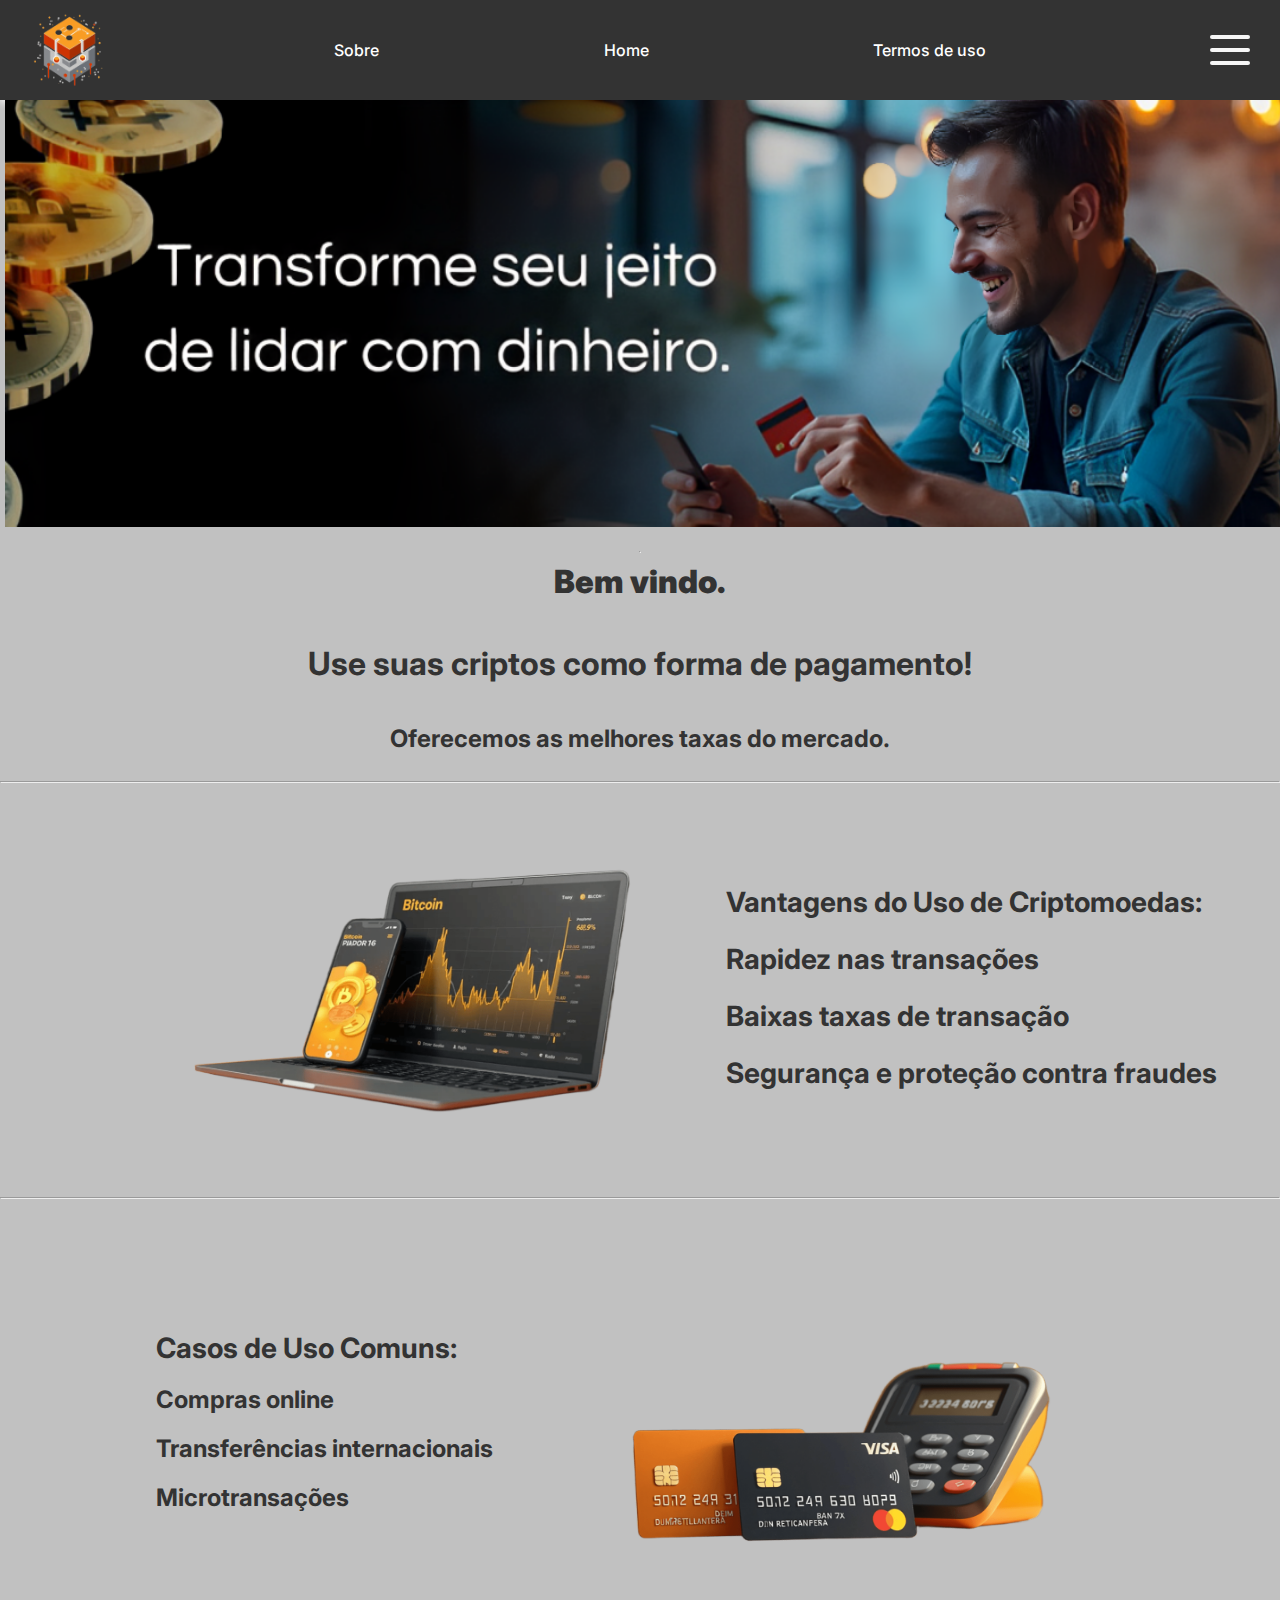
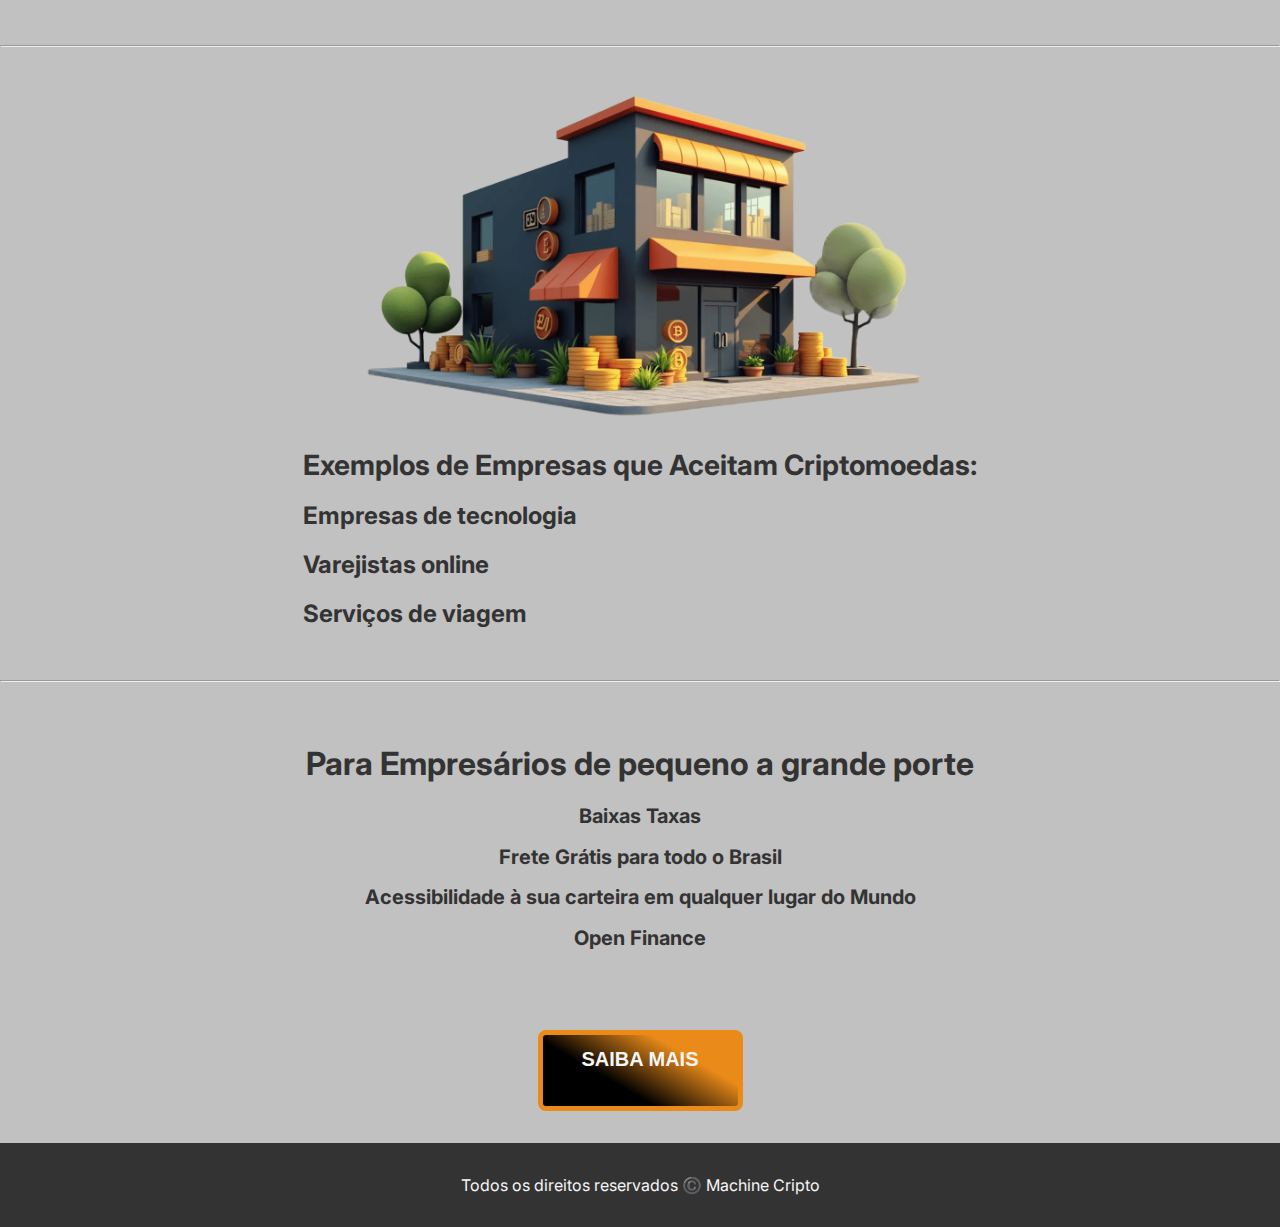
==== index.html @ dc46b50e "Co-authored-by: ALISSON ALVES <alissonvg42777@gmail.com>" ====
<!DOCTYPE html>
<html lang="pt-br">

<head>
  <meta charset="UTF-8">
  <meta name="viewport" content="width=device-width, initial-scale=1.0">
  <link rel="stylesheet" href="./styles.css">
  <link rel="preconnect" href="https://fonts.googleapis.com">
  <link rel="preconnect" href="https://fonts.gstatic.com" crossorigin>
  <link href="https://fonts.googleapis.com/css2?family=Inter:ital,opsz,wght@0,14..32,100..900;1,14..32,100..900&display=swap" rel="stylesheet">
  <script src="./server.js"></script>
  <link rel="icon" href="./assets/LOGO__2_-removebg-preview.png">
  <title>Machine Cripto</title>
</head>

<body>


  <header class="header">
    <nav class="navbar">
      <img class="logo_machine" src="./assets/logo.machinecrip.png" alt="Logo Machine Cripto">
      <a class="navLinks" href="./pageDois/indexDois.html">Sobre</a>
      <a class="navLinks" href="#">Home</a>
      <a class="navLinks" href="./pageDois/Termos.html">Termos de uso</a>
      <label class="burger" for="burger">
        <input type="checkbox" id="burger">
        <span></span>
        <span></span>
        <span></span>
      </label>
    </nav>
  </header>
  
  <img class="bannerInit" src="./assets/Transforme seu jeito de lidar com dinheiro. (1) (1).png" alt="Banner Inicial">
  
  <section class="session_top">
    <div class="toping">
      <hr>
      <h1 class="topping_h1">Bem vindo.</h1>
      <h1 class="toping_h1">Use suas criptos como forma de pagamento!</h1>
      <h2>Oferecemos as melhores taxas do mercado.</h2>
    </div>
  </section>
  
    <hr>
    
    <div class="sesson">
      <div class="divSEC">
        <img src="./assets/ImageSynthetic (2).png" alt="Vantagens do Uso de Criptomoedas" class="foto1">
        <div class="divSECText">
          <h1 class="contain_t1">Vantagens do Uso de Criptomoedas:</h1>
          <h2 class="contain_t1">Rapidez nas transações</h2>
          <h2 class="contain_t1">Baixas taxas de transação</h2>
          <h2 class="contain_t1">Segurança e proteção contra fraudes</h2>
        </div>
      </div>
    </div>
    
    <hr>
    
    <div class="sesson">
      <div class="sessonDiv">
        
        <div class="sessonTexto">
          <h1 class="contain_t2"> Casos de Uso Comuns:</h1>
          <h2>Compras online</h2>
          <h2>Transferências internacionais</h2>
          <h2>Microtransações</h2>
        </div>
        <img class="foto1" src="./assets/d0638cfb-7d3e-4db9-a3ae-51fefed3ad4a.png" alt="Casos de Uso Comuns">
      </div>
    </div>
    
    <hr>
    
    <div class="sesson">
      <div class="sessondiv">
        <img class="foto1" src="./assets/ImageSynthetic (3).png" alt="Exemplos de Empresas que Aceitam Criptomoedas">
        <div class="sessontexto">
          <h1 class="contain_t3"> Exemplos de Empresas que Aceitam Criptomoedas:</h1>
          <h2>Empresas de tecnologia</h2>
          <h2>Varejistas online</h2>
          <h2>Serviços de viagem</h2>
        </div>
      </div>
    </div>
  </section>
  <hr>
  <section class="session_right">
    <h1 class="text1">Para Empresários de pequeno a grande porte</h1>
    
      <h2 class="text2">Baixas Taxas</h2>
      <h2 class="text3">Frete Grátis para todo o Brasil</h2>
      <h2 class="text4">Acessibilidade à sua carteira em qualquer lugar do Mundo</h2>
      <h2 class="text5">Open Finance</h2>
      
  </section>
  <div class="botaoDiv">
  <button  class="saibaMais" href="./pageDois/indexDois.html">
    <span class="box">
    <a href="./pageDois/indexDois.html"></a>
    <a href="./pageDois/indexDois.html">Saiba Mais</a>
    <div class="star-1">
      <svg viewBox="0 0 24 24" xmlns="http://www.w3.org/2000/svg"><title>bitcoin</title><path d="M14.24 10.56C13.93 11.8 12 11.17 11.4 11L11.95 8.82C12.57 9 14.56 9.26 14.24 10.56M11.13 12.12L10.53 14.53C11.27 14.72 13.56 15.45 13.9 14.09C14.26 12.67 11.87 12.3 11.13 12.12M21.7 14.42C20.36 19.78 14.94 23.04 9.58 21.7C4.22 20.36 .963 14.94 2.3 9.58C3.64 4.22 9.06 .964 14.42 2.3C19.77 3.64 23.03 9.06 21.7 14.42M14.21 8.05L14.66 6.25L13.56 6L13.12 7.73C12.83 7.66 12.54 7.59 12.24 7.53L12.68 5.76L11.59 5.5L11.14 7.29C10.9 7.23 10.66 7.18 10.44 7.12L10.44 7.12L8.93 6.74L8.63 7.91C8.63 7.91 9.45 8.1 9.43 8.11C9.88 8.22 9.96 8.5 9.94 8.75L8.71 13.68C8.66 13.82 8.5 14 8.21 13.95C8.22 13.96 7.41 13.75 7.41 13.75L6.87 15L8.29 15.36C8.56 15.43 8.82 15.5 9.08 15.56L8.62 17.38L9.72 17.66L10.17 15.85C10.47 15.93 10.76 16 11.04 16.08L10.59 17.87L11.69 18.15L12.15 16.33C14 16.68 15.42 16.54 16 14.85C16.5 13.5 16 12.7 15 12.19C15.72 12 16.26 11.55 16.41 10.57C16.61 9.24 15.59 8.53 14.21 8.05Z"></path></svg>
  
  
    </div>
    <div class="star-2">
      <svg viewBox="0 0 24 24" xmlns="http://www.w3.org/2000/svg"><title>bitcoin</title><path d="M14.24 10.56C13.93 11.8 12 11.17 11.4 11L11.95 8.82C12.57 9 14.56 9.26 14.24 10.56M11.13 12.12L10.53 14.53C11.27 14.72 13.56 15.45 13.9 14.09C14.26 12.67 11.87 12.3 11.13 12.12M21.7 14.42C20.36 19.78 14.94 23.04 9.58 21.7C4.22 20.36 .963 14.94 2.3 9.58C3.64 4.22 9.06 .964 14.42 2.3C19.77 3.64 23.03 9.06 21.7 14.42M14.21 8.05L14.66 6.25L13.56 6L13.12 7.73C12.83 7.66 12.54 7.59 12.24 7.53L12.68 5.76L11.59 5.5L11.14 7.29C10.9 7.23 10.66 7.18 10.44 7.12L10.44 7.12L8.93 6.74L8.63 7.91C8.63 7.91 9.45 8.1 9.43 8.11C9.88 8.22 9.96 8.5 9.94 8.75L8.71 13.68C8.66 13.82 8.5 14 8.21 13.95C8.22 13.96 7.41 13.75 7.41 13.75L6.87 15L8.29 15.36C8.56 15.43 8.82 15.5 9.08 15.56L8.62 17.38L9.72 17.66L10.17 15.85C10.47 15.93 10.76 16 11.04 16.08L10.59 17.87L11.69 18.15L12.15 16.33C14 16.68 15.42 16.54 16 14.85C16.5 13.5 16 12.7 15 12.19C15.72 12 16.26 11.55 16.41 10.57C16.61 9.24 15.59 8.53 14.21 8.05Z"></path></svg>
  
    </div>
    <div class="star-3">
      <svg viewBox="0 0 24 24" xmlns="http://www.w3.org/2000/svg"><title>bitcoin</title><path d="M14.24 10.56C13.93 11.8 12 11.17 11.4 11L11.95 8.82C12.57 9 14.56 9.26 14.24 10.56M11.13 12.12L10.53 14.53C11.27 14.72 13.56 15.45 13.9 14.09C14.26 12.67 11.87 12.3 11.13 12.12M21.7 14.42C20.36 19.78 14.94 23.04 9.58 21.7C4.22 20.36 .963 14.94 2.3 9.58C3.64 4.22 9.06 .964 14.42 2.3C19.77 3.64 23.03 9.06 21.7 14.42M14.21 8.05L14.66 6.25L13.56 6L13.12 7.73C12.83 7.66 12.54 7.59 12.24 7.53L12.68 5.76L11.59 5.5L11.14 7.29C10.9 7.23 10.66 7.18 10.44 7.12L10.44 7.12L8.93 6.74L8.63 7.91C8.63 7.91 9.45 8.1 9.43 8.11C9.88 8.22 9.96 8.5 9.94 8.75L8.71 13.68C8.66 13.82 8.5 14 8.21 13.95C8.22 13.96 7.41 13.75 7.41 13.75L6.87 15L8.29 15.36C8.56 15.43 8.82 15.5 9.08 15.56L8.62 17.38L9.72 17.66L10.17 15.85C10.47 15.93 10.76 16 11.04 16.08L10.59 17.87L11.69 18.15L12.15 16.33C14 16.68 15.42 16.54 16 14.85C16.5 13.5 16 12.7 15 12.19C15.72 12 16.26 11.55 16.41 10.57C16.61 9.24 15.59 8.53 14.21 8.05Z"></path></svg>
  
    </div>
    <div class="star-4">
      <svg viewBox="0 0 24 24" xmlns="http://www.w3.org/2000/svg"><title>bitcoin</title><path d="M14.24 10.56C13.93 11.8 12 11.17 11.4 11L11.95 8.82C12.57 9 14.56 9.26 14.24 10.56M11.13 12.12L10.53 14.53C11.27 14.72 13.56 15.45 13.9 14.09C14.26 12.67 11.87 12.3 11.13 12.12M21.7 14.42C20.36 19.78 14.94 23.04 9.58 21.7C4.22 20.36 .963 14.94 2.3 9.58C3.64 4.22 9.06 .964 14.42 2.3C19.77 3.64 23.03 9.06 21.7 14.42M14.21 8.05L14.66 6.25L13.56 6L13.12 7.73C12.83 7.66 12.54 7.59 12.24 7.53L12.68 5.76L11.59 5.5L11.14 7.29C10.9 7.23 10.66 7.18 10.44 7.12L10.44 7.12L8.93 6.74L8.63 7.91C8.63 7.91 9.45 8.1 9.43 8.11C9.88 8.22 9.96 8.5 9.94 8.75L8.71 13.68C8.66 13.82 8.5 14 8.21 13.95C8.22 13.96 7.41 13.75 7.41 13.75L6.87 15L8.29 15.36C8.56 15.43 8.82 15.5 9.08 15.56L8.62 17.38L9.72 17.66L10.17 15.85C10.47 15.93 10.76 16 11.04 16.08L10.59 17.87L11.69 18.15L12.15 16.33C14 16.68 15.42 16.54 16 14.85C16.5 13.5 16 12.7 15 12.19C15.72 12 16.26 11.55 16.41 10.57C16.61 9.24 15.59 8.53 14.21 8.05Z"></path></svg>
  
    </div>
    <div class="star-5">
      <svg viewBox="0 0 24 24" xmlns="http://www.w3.org/2000/svg"><title>bitcoin</title><path d="M14.24 10.56C13.93 11.8 12 11.17 11.4 11L11.95 8.82C12.57 9 14.56 9.26 14.24 10.56M11.13 12.12L10.53 14.53C11.27 14.72 13.56 15.45 13.9 14.09C14.26 12.67 11.87 12.3 11.13 12.12M21.7 14.42C20.36 19.78 14.94 23.04 9.58 21.7C4.22 20.36 .963 14.94 2.3 9.58C3.64 4.22 9.06 .964 14.42 2.3C19.77 3.64 23.03 9.06 21.7 14.42M14.21 8.05L14.66 6.25L13.56 6L13.12 7.73C12.83 7.66 12.54 7.59 12.24 7.53L12.68 5.76L11.59 5.5L11.14 7.29C10.9 7.23 10.66 7.18 10.44 7.12L10.44 7.12L8.93 6.74L8.63 7.91C8.63 7.91 9.45 8.1 9.43 8.11C9.88 8.22 9.96 8.5 9.94 8.75L8.71 13.68C8.66 13.82 8.5 14 8.21 13.95C8.22 13.96 7.41 13.75 7.41 13.75L6.87 15L8.29 15.36C8.56 15.43 8.82 15.5 9.08 15.56L8.62 17.38L9.72 17.66L10.17 15.85C10.47 15.93 10.76 16 11.04 16.08L10.59 17.87L11.69 18.15L12.15 16.33C14 16.68 15.42 16.54 16 14.85C16.5 13.5 16 12.7 15 12.19C15.72 12 16.26 11.55 16.41 10.57C16.61 9.24 15.59 8.53 14.21 8.05Z"></path></svg>
  
    </div>
    <div class="star-6">
      <svg viewBox="0 0 24 24" xmlns="http://www.w3.org/2000/svg"><title>bitcoin</title><path d="M14.24 10.56C13.93 11.8 12 11.17 11.4 11L11.95 8.82C12.57 9 14.56 9.26 14.24 10.56M11.13 12.12L10.53 14.53C11.27 14.72 13.56 15.45 13.9 14.09C14.26 12.67 11.87 12.3 11.13 12.12M21.7 14.42C20.36 19.78 14.94 23.04 9.58 21.7C4.22 20.36 .963 14.94 2.3 9.58C3.64 4.22 9.06 .964 14.42 2.3C19.77 3.64 23.03 9.06 21.7 14.42M14.21 8.05L14.66 6.25L13.56 6L13.12 7.73C12.83 7.66 12.54 7.59 12.24 7.53L12.68 5.76L11.59 5.5L11.14 7.29C10.9 7.23 10.66 7.18 10.44 7.12L10.44 7.12L8.93 6.74L8.63 7.91C8.63 7.91 9.45 8.1 9.43 8.11C9.88 8.22 9.96 8.5 9.94 8.75L8.71 13.68C8.66 13.82 8.5 14 8.21 13.95C8.22 13.96 7.41 13.75 7.41 13.75L6.87 15L8.29 15.36C8.56 15.43 8.82 15.5 9.08 15.56L8.62 17.38L9.72 17.66L10.17 15.85C10.47 15.93 10.76 16 11.04 16.08L10.59 17.87L11.69 18.15L12.15 16.33C14 16.68 15.42 16.54 16 14.85C16.5 13.5 16 12.7 15 12.19C15.72 12 16.26 11.55 16.41 10.57C16.61 9.24 15.59 8.53 14.21 8.05Z"></path></svg>
  
    </div>
    </span>
  </button>
</div>
</div>
  <footer class="rodape">
    <p>Todos os direitos reservados ©️ Machine Cripto</p>
  </footer>
</body>

</html>
---- styles.css ----
body {
  font-family: 'Inter', sans-serif;
  margin: 0;
  padding: 0;
  box-sizing: border-box;
  color: #333;
  background-color: #c1c1c1;
}

header {
  width: 100%;
  background-color: #333;
  color: #fff;
}

.logo_machine {
  width: 80px;
  height: 80px;
}

/* Banner Initialization */
.bannerInit {
  width: 100%;
  display: flex;
  align-items: center;
  justify-content: center;
  padding: 0 5px 15px 5px;
}

/* Navbar Styles */
.navbar {
  display: flex;
  align-items: center;
  justify-content: space-between;
  padding: 10px 30px;
  box-shadow: 0 0.1rem 0.5rem #fff;
}

/* NavLinks Styles */
.navLinks {
  font-weight: 700;
}

.navLinks:hover {
  transition: 0.8s;
  font-size: 17px;
}

.navbar a {
  color: #fff;
  text-decoration: none;
  display: flex;
  align-items: center;
  gap: 1rem;
  font-weight: 500;
}


.burger {
  position: relative;
  width: 40px;
  height: 30px;
  background: transparent;
  cursor: pointer;
  display: block;
}

.burger input {
  display: none;
}

.burger span {
  display: block;
  position: absolute;
  height: 4px;
  width: 100%;
  background: #f6f6f6;
  border-radius: 9px;
  opacity: 1;
  left: 0;
  transform: rotate(0deg);
  transition: .25s ease-in-out;
}

.burger span:nth-of-type(1) {
  top: 0px;
  transform-origin: left center;
}

.burger span:nth-of-type(2) {
  top: 50%;
  transform: translateY(-50%);
  transform-origin: left center;
}

.burger span:nth-of-type(3) {
  top: 100%;
  transform-origin: left center;
  transform: translateY(-100%);
}

.burger input:checked ~ span:nth-of-type(1) {
  transform: rotate(45deg);
  top: 0px;
  left: 5px;
}

.burger input:checked ~ span:nth-of-type(2) {
  width: 0%;
  opacity: 0;
}

.burger input:checked ~ span:nth-of-type(3) {
  transform: rotate(-45deg);
  top: 28px;
  left: 5px;
}


.container {
  background-color: #414141;
}


@keyframes bounce {
  0%, 100% {
    transform: translateY(36px);
  }
  50% {
    transform: translateY(46px);
  }
}

@keyframes bounce2 {
  0%, 100% {
    transform: translateY(46px);
  }
  50% {
    transform: translateY(56px);
  }
}

@keyframes umbral {
  0% {
    stop-color: #d3a5102e;
  }
  50% {
    stop-color: rgba(211, 165, 16, 0.519);
  }
  100% {
    stop-color: #d3a5102e;
  }
}

@keyframes particles {
  0%, 100% {
    transform: translateY(16px);
  }
  50% {
    transform: translateY(6px);
  }
}

#particles {
  animation: particles 4s ease-in-out infinite;
}

#animatedStop {
  animation: umbral 4s infinite;
}

#bounce {
  animation: bounce 4s ease-in-out infinite;
}

#bounce2 {
  animation: bounce2 4s ease-in-out infinite;
  animation-delay: 0.5s;
}


.session {
  display: flex;
  justify-content: center;
  align-items: center;
  padding: 2rem;
  background-color: #fff;
  box-shadow: 0 4px 8px rgba(0, 0, 0, 0.1);
  margin: 2rem 0;
}

.session h2 {
  margin: 0;
  font-size: 1.5rem;
  color: #333;
}


.toping {
  display: flex;
  flex-direction: column;
  align-items: center;
  justify-content: center;
  margin-top: 1px;
}

.topping_h1 {
  margin-top: 1px;
  font-weight: 900;
  text-align: center;
}


.contain {
  display: block;
  text-align: center;
}

.divSEC {
  display: flex;
  align-items: center;
  justify-content: space-around;
  margin: 2rem;
  flex-wrap: wrap-reverse;
}

.divSECText {
  font-size: 28px;
}

.foto1 {
  height: 350px;
  width: 100%;
  max-width: 600px;
}

.sessonDiv {
  display: flex-wrap;
  align-items: center;
  justify-content: space-around;
  margin: 2rem;
  flex-direction: row-reverse;
}

@media (max-width: 1200px) {
  .sessonDiv {
    flex-direction: column;
    align-items: center;
  }
}


@media (max-width: 900px) {
  .sessonDiv {
    margin: 1rem;
  }
}


@media (max-width: 600px) {
  .sessonDiv {
    margin: 0.5rem;
    padding: 1rem;
  }
}

.sessonFoto {
  height: 450px;
  width: 100%;
  max-width: 900px;
}

.sessonTexto {
  margin: 30px;
  font-size: 28px;
}

.sessondiv {
  display: flex;
  align-items: center;
  justify-content: space-around;
  margin: 2rem;
  flex-wrap: wrap;
}

.sessonfoto3 {
  width: 50px;
  height: 50px;
}

.contain_t {
  font-size: 1rem;
  margin-bottom: 1rem;
  color: #333;
}

.contain_t1,
.contain_t2,
.contain_t3 {
  font-size: 28px;
}

h2 {
  font-size: 1.5rem;
  color: #333;
}

/* Responsive Styles */
@media (max-width: 1200px) {
  .contain_t {
    font-size: 1.75rem;
  }

  .navbar {
    padding: 10px 20px;
  }

  .divSECText {
    font-size: 1.5rem;
  }

  .foto1,
  .sessonFoto {
    width: 100%;
  }
}

@media (max-width: 900px) {
  .session {
    flex-direction: column;
    padding: 1rem;
  }

  .contain_t {
    font-size: 1.5rem;
  }

  .navbar {
    flex-direction: column;
    align-items: center;
  }

  .divSECText {
    font-size: 1.25rem;
  }
  .divsessonTexto {
    font-size: 1.25rem;
  }
}

@media (max-width: 600px) {
  header, footer {
    padding: 1rem;
  }

  .navLinks {
    display: none;
  }

  .navbar {
    justify-content: center;
  }

  .burger {
    display: block;
  }

  .session {
    padding: 1rem;
    text-align: center;
  }

  .contain_t {
    font-size: 1.25rem;
  }

  .foto1,
  .sessonFoto {
    width: 100%;
    height: auto;
  }

  .containButton {
    padding: 0.5rem 1rem;
    font-size: 0.8rem;
  }

  footer {
    display: block;
    background-color: #333;
    color: #fff;
    text-align: center;
    padding: 1rem;
    font-size: 0.9rem;
  }

  ul {
    list-style-type: disc;
    margin: 0;
    padding: 0;
    padding-left: 1.5rem;
  }

  li {
    margin-bottom: 0.5rem;
  }

  .divCoin {
    padding: 1.9rem;
    align-items: flex-start;
  }
}

button {
  background: linear-gradient(30deg, #000 35%, #ea8b19 73%);
  position: relative;
  padding: 15px 45px;
  font-size: 20px;
  font-weight: 500;
  color: white;
  border: 5px solid #ea8b19;
  border-radius: 8px;
  transition: all .3s ease-in-out;
}

.star-1 {
  position: absolute;
  fill: #ea8b19;
  top: 20%;
  left: 20%;
  width: 25px;
  height: auto;
  filter: drop-shadow(0 0 0 #ea8b19);
  z-index: -5;
  transition: all 1s cubic-bezier(0.05, 0.83, 0.43, 0.96);
}

.star-2 {
  position: absolute;
  fill: #ea8b19;
  top: 45%;
  left: 45%;
  width: 15px;
  height: auto;
  filter: drop-shadow(0 0 0 #ea8b19);
  z-index: -5;
  transition: all 1s cubic-bezier(0, 0.4, 0, 1.01);
}

.star-3 {
  position: absolute;
  fill: #ea8b19;
  top: 40%;
  left: 40%;
  width: 5px;
  height: auto;
  filter: drop-shadow(0 0 0 #ea8b19);
  z-index: -5;
  transition: all 1s cubic-bezier(0, 0.4, 0, 1.01);
}

.star-4 {
  position: absolute;
  fill: #ea8b19;
  top: 20%;
  left: 40%;
  width: 8px;
  height: auto;
  filter: drop-shadow(0 0 0 #ea8b19);
  z-index: -5;
  transition: all .8s cubic-bezier(0, 0.4, 0, 1.01);
}

.star-5 {
  position: absolute;
  fill: #ea8b19;
  top: 25%;
  left: 45%;
  width: 15px;
  height: auto;
  filter: drop-shadow(0 0 0 #ea8b19);
  z-index: -5;
  transition: all .6s cubic-bezier(0, 0.4, 0, 1.01);
}

.star-6 {
  position: absolute;
  fill: #ea8b19;
  top: 5%;
  left: 50%;
  width: 5px;
  height: auto;
  filter: drop-shadow(0 0 0 #ea8b19);
  z-index: -5;
  transition: all .8s ease;
}

button:hover {
  background: #000;
  color: #ea8b19;
  box-shadow: 0 0 50px #ea8b19;
}

button:hover .star-1 {
  position: absolute;
  top: -110%;
  left: -60%;
  width: 30px;
  height: auto;
  filter: drop-shadow(0 0 10px #ea8b19);
  z-index: 2;
}

button:hover .star-2 {
  position: absolute;
  top: -45%;
  left: 0%;
  width: 20px;
  height: auto;
  filter: drop-shadow(0 0 10px #ea8b19);
  z-index: 2;
}

button:hover .star-3 {
  position: absolute;
  top: 55%;
  left: 15%;
  width: 11px;
  height: auto;
  filter: drop-shadow(0 0 10px #ea8b19);
  z-index: 2;
}

button:hover .star-4 {
  position: absolute;
  top: 45%;
  left: 85%;
  width: 15px;
  height: auto;
  filter: drop-shadow(0 0 10px #ea8b19);
  z-index: 2;
}

button:hover .star-5 {
  position: absolute;
  top: 25%;
  left: 140%;
  width: 25px;
  height: auto;
  filter: drop-shadow(0 0 10px #ea8b19);
  z-index: 2;
}

button:hover .star-6 {
  position: absolute;
  top: -5%;
  left: 60%;
  width: 15px;
  height: auto;
  filter: drop-shadow(0 0 10px #ea8b19);
  z-index: 2;
}

.fil0 {
  fill: #ea8b19;
}

.box {
  width: 120px;
  height: 45px;
  float: left;
  transition: .5s linear;
  position: relative;
  display: block;
  padding: 8px;
  margin: -10px -15.5px;
  background: transparent;
  text-transform: uppercase;
  font-weight: 900;
}

.box:hover {
  box-shadow: 0 5px 15px rgba(0, 0, 0, 0.5);
  cursor: pointer;
  color: white;
  background: black;
}

.box:hover:before {
  border-color: #fff;
  height: 100%;
  transform: translateX(0);
  transition: .3s transform linear, .3s height linear .3s;
}

.box:hover:after {
  border-color: #ea8b19;
  height: 100%;
  transform: translateX(0);
  transition: .3s transform linear, .3s height linear .5s;
}

.box:before {
  position: absolute;
  content: '';
  left: 0;
  bottom: 0;
  height: 4px;
  width: 100%;
  border-bottom: 4px solid transparent;
  border-left: 4px solid transparent;
  box-sizing: border-box;
  transform: translateX(100%);
}

.box:after {
  position: absolute;
  content: '';
  top: 0;
  left: 0;
  width: 100%;
  height: 4px;
  border-top: 4px solid transparent;
  border-right: 4px solid transparent;
  box-sizing: border-box;
  transform: translateX(-100%);
}


.rodape {
  margin-top: 3rem;
  padding-top: 1rem;
  margin: 0 auto;
  display: block;
  align-items: center;
  justify-content: center;
  background-color: #333;
  padding: 1rem;
}

.rodape p {
  color: #f6f6f6;
  text-align: center;
}

.session_right {
  padding: 2rem;
  margin: 0 auto;
  align-items: center;
  text-align: center;
  flex-direction: column;
}

.text2{
  font-size: 20px;
}

.text3{
  font-size: 20px;
}

.text4{
  font-size: 20px;
}

.text5{
  font-size: 20px;
}

.saibaMais{
  align-items: center;
  margin: 0 auto;
  display: block;
  justify-content: center;
  padding: 5rem, 5rem, 5rem, 5rem;
  
}

.botaoDiv{
  padding: 2rem;
}

ul, ol {
  list-style-type: none; /* Remove os marcadores das listas não ordenadas e ordenadas */
  padding: 0;            /* Remove o preenchimento interno da lista */
  margin: 0;             /* Remove a margem da lista */
}

/* Adicionalmente, se precisar ajustar o layout dos itens da lista */
ul li, ol li {
  padding: 0;            /* Remove o preenchimento interno dos itens da lista */
  margin: 0;             /* Remove a margem dos itens da lista */
}

.saibaMais a{
  text-decoration: none;
  color: #f6f6f6;
}


.flip-card {
  background-color: transparent;
  width: 240px;
  height: 154px;
  perspective: 1000px;
  color: rgb(0, 0, 0);
}

.heading_8264 {
  position: absolute;
  font-size: 1em;
  top: 0.75em;
  left: 1em;
  font-weight: 600;
  text-shadow: -0.2px -0.2px 0.2px white, 0.2px -0.2px 0.2px gray,
    -0.2px 0.2px 0.2px white, 0.2px 0.2px 0.2px gray;
}

.logo {
  position: absolute;
  top: 6.8em;
  left: 11.7em;
}

.chip {
  position: absolute;
  top: 2.3em;
  left: 1.5em;
}

.contactless {
  position: absolute;
  top: 3.5em;
  left: 12.4em;
}

.number {
  position: absolute;
  font-weight: 600;
  letter-spacing: 1px;
  font-size: 0.75em;
  top: 7em;
  left: 1.5em;
}

.date_8264 {
  position: absolute;
  font-weight: 600;
  font-size: 0.75em;
  top: 9em;
  left: 1.5em;
  letter-spacing: 2px;
}

.cvc_number {
  position: absolute;
  font-weight: 600;
  font-size: 0.75em;
  top: 9em;
  left: 8.5em;
  letter-spacing: 2px;
}

.cvc {
  position: absolute;
  font-weight: 600;
  font-size: 5px;
  top: 6.9rem;
  left: 8rem;
}

.exp {
  position: absolute;
  font-weight: 600;
  font-size: 5px;
  top: 6.9rem;
  left: 3.8rem;
}

.name {
  position: absolute;
  font-weight: 400;
  font-size: 8.5px;
  top: 15em;
  left: 2em;
  color: #A52D04;
}

.strip {
  position: absolute;
  background-color: rgb(255, 255, 255);
  width: 15em;
  height: 2.25em;
  top: 0;
  border-radius: 1rem 1rem 0 0;
}

.flip-card-inner {
  position: relative;
  width: 100%;
  height: 100%;
  text-align: center;
  transition: transform 0.8s;
  transform-style: preserve-3d;
}

.flip-card:hover .flip-card-inner {
  transform: rotateY(180deg);
}

.flip-card-front,
.flip-card-back {
  box-shadow: 0 4px 10px 0 rgba(0, 0, 0, 0.1);
  position: absolute;
  display: flex;
  flex-direction: column;
  justify-content: center;
  width: 100%;
  height: 100%;
  -webkit-backface-visibility: hidden;
  backface-visibility: hidden;
  border-radius: 1rem;

}

.flip-card-front {
  background: linear-gradient(135deg, #ceccbb, #efc355, #b7a501);
  border: 1px solid white;
}

.flip-card-back {
  background: linear-gradient(135deg,  #ceccbb, #efc355, #b7a501);
  transform: rotateY(180deg);
}


.sessonDiv {
  margin: 3rem;
  display: flex;
  flex-wrap: wrap;
  align-items: center;
  justify-content: center;
  gap: 2rem;
}


@media (min-width: 768px) { /* Ajuste conforme necessário */
  .sessonDiv {
    flex-direction: row; /* Itens lado a lado */
  }
}


@media (max-width: 767px) { /* Ajuste conforme necessário */
  .sessonDiv {
    flex-direction: column; /* Itens um abaixo do outro */
  }
}

.flip-card-front2 {
  background: linear-gradient(135deg, #a7a7a7, #636161, #000000);
  border: 1px solid white;
}

.flip-card-back2 {
  background: linear-gradient(135deg, #fffffa, #636161, #000000);
  transform: rotateY(180deg);
}
.flip-card-front2,
.flip-card-back2 {
  box-shadow: 0 4px 10px 0 rgba(0, 0, 0, 0.1);
  position: absolute;
  display: flex;
  flex-direction: column;
  justify-content: center;
  width: 100%;
  height: 100%;
  -webkit-backface-visibility: hidden;
  backface-visibility: hidden;
  border-radius: 1rem;

}

.flip-card-front3 {
  background: linear-gradient(135deg, #83d7ee, #5bafca, #052a34);
  border: 1px solid white;
}

.flip-card-back3 {
  background: linear-gradient(135deg, #83d7ee, #5bafca, #052a34);
  transform: rotateY(180deg);
}
.flip-card-front3,
.flip-card-back3 {
  box-shadow: 0 4px 10px 0 rgba(0, 0, 0, 0.1);
  position: absolute;
  display: flex;
  flex-direction: column;
  justify-content: center;
  width: 100%;
  height: 100%;
  -webkit-backface-visibility: hidden;
  backface-visibility: hidden;
  border-radius: 1rem;

}

.cards {
  background-color: var(--bg-color);
  padding: 0.5rem 1rem;
  border-radius: 1.25rem;
  text-align: center; /* Centraliza o texto dentro dos elementos de bloco */
  display: flex; /* Define um layout flexível */
  flex-direction: column; /* Organiza os itens em coluna */
  align-items: center; /* Centraliza o conteúdo horizontalmente */
  justify-content: center; /* Centraliza o conteúdo verticalmente */
  gap: 1rem; /* Espaçamento uniforme entre os itens (opcional) */
}


.loader {
  padding-top: 5rem;
  /* text-decoration:rgb(185, 62, 62); */
  color: rgb(180, 179, 179);
  font-family: "Poppins", sans-serif;
  font-weight: 500;
  font-size: 25px;
  -webkit-box-sizing: content-box;
  box-sizing: content-box;
  height: 40px;
  padding: 10px 10px;
  display: -webkit-box;
  display: -ms-flexbox;
  display: flex-box;
  border-radius: 8px;
  text-align: left;

}

.words {
  overflow: hidden;
  position: relative;
  text-align: center center;
  justify-content: center;
}
.words::after {
  content: "";
  position: absolute;
  inset: 0;
  background: linear-gradient(
    var(--bg-color) 10%,
    transparent 30%,
    transparent 70%,
    var(--bg-color) 90%
  );
  z-index: 20;
}

.word {
  display: block;
  height: 100%;
  padding-left: 6px;
  color: #b56f44;
  animation: spin_4991 4s infinite;
}

@keyframes spin_4991 {
  10% {
    -webkit-transform: translateY(-102%);
    transform: translateY(-102%);
  }

  25% {
    -webkit-transform: translateY(-100%);
    transform: translateY(-100%);
  }

  35% {
    -webkit-transform: translateY(-202%);
    transform: translateY(-202%);
  }

  50% {
    -webkit-transform: translateY(-200%);
    transform: translateY(-200%);
  }

  60% {
    -webkit-transform: translateY(-302%);
    transform: translateY(-302%);
  }

  75% {
    -webkit-transform: translateY(-300%);
    transform: translateY(-300%);
  }

  85% {
    -webkit-transform: translateY(-402%);
    transform: translateY(-402%);
  }

  100% {
    -webkit-transform: translateY(-400%);
    transform: translateY(-400%);
  }
}
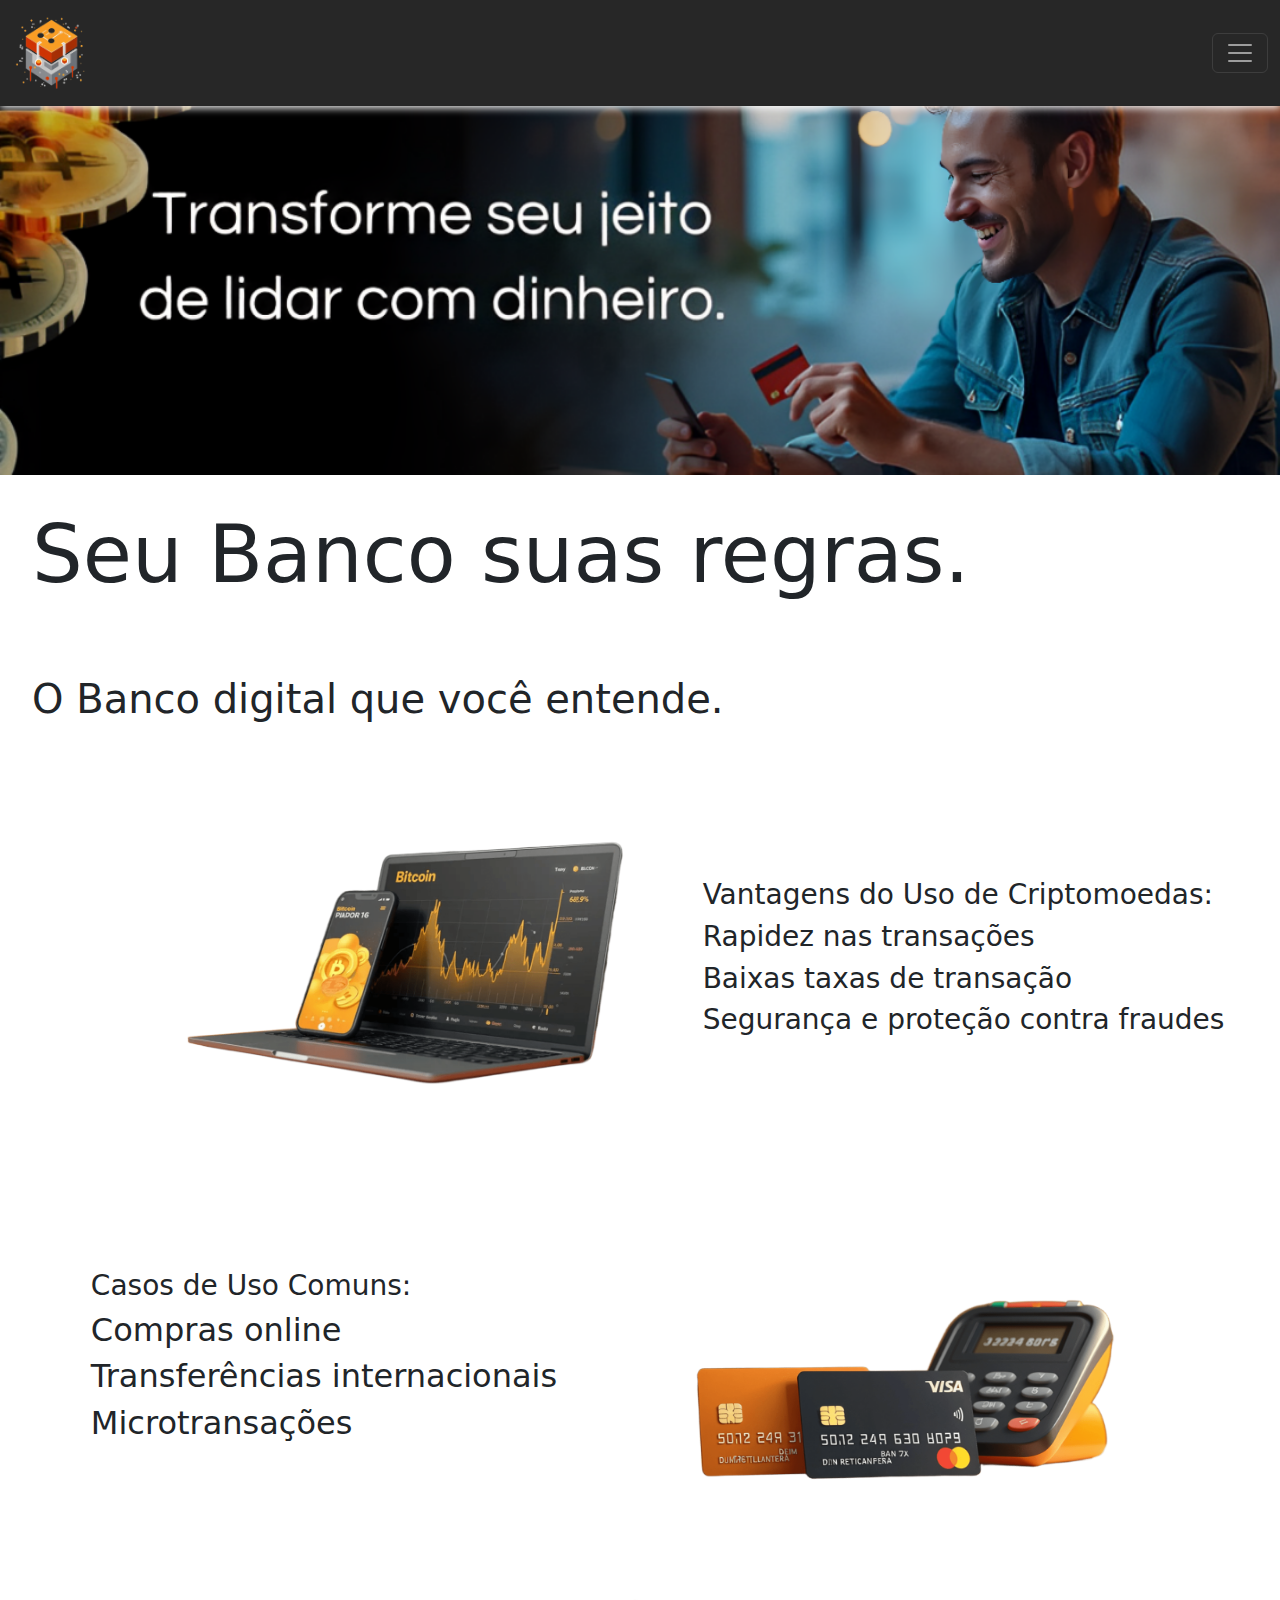
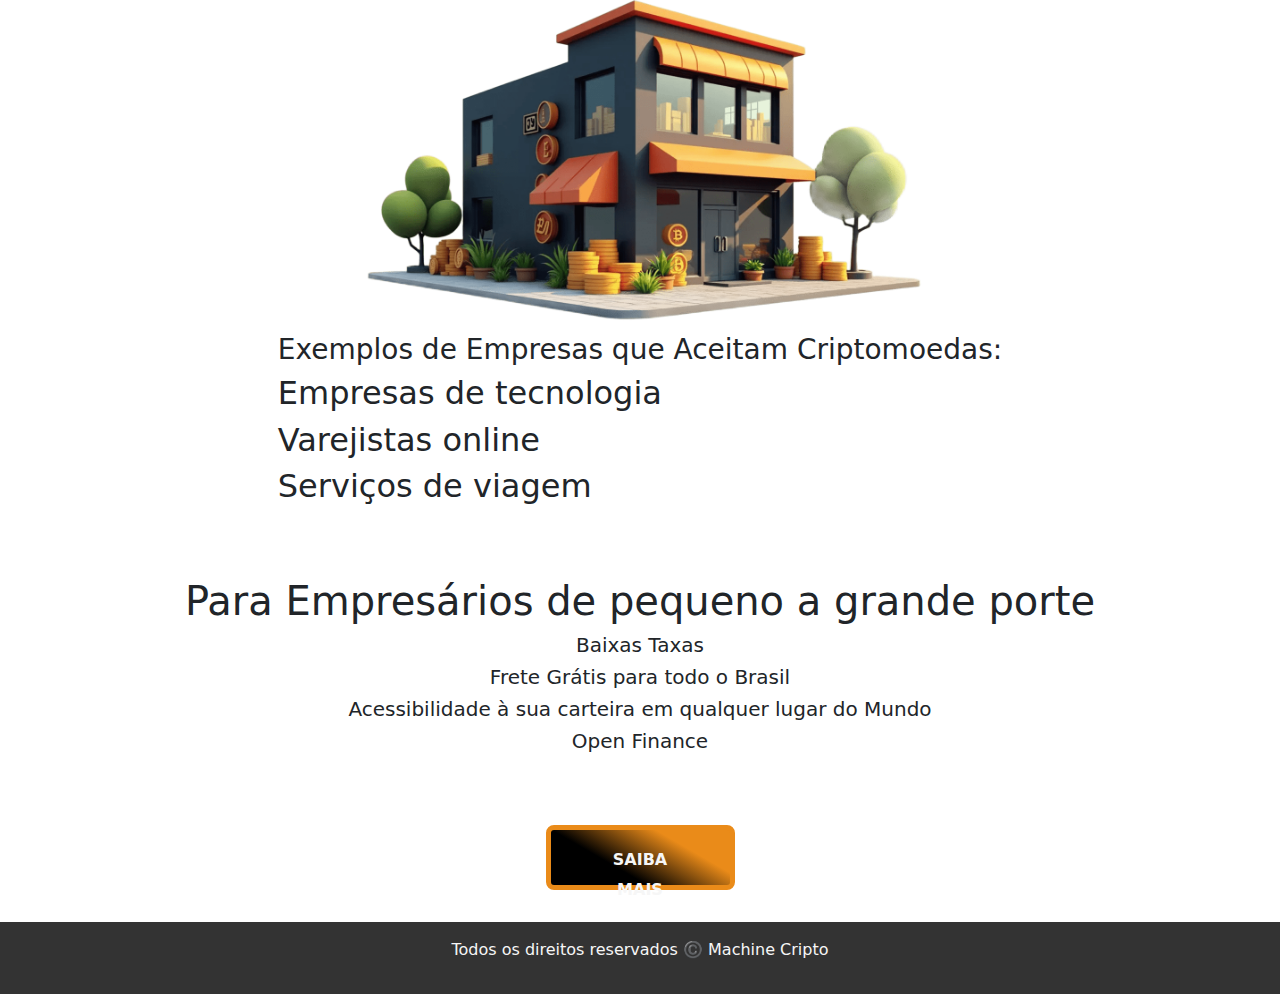
==== commit 4b909b66: "atualização" ====
--- a/index.html
+++ b/index.html
@@ -9,6 +9,8 @@
   <link rel="preconnect" href="https://fonts.gstatic.com" crossorigin>
   <link href="https://fonts.googleapis.com/css2?family=Inter:ital,opsz,wght@0,14..32,100..900;1,14..32,100..900&display=swap" rel="stylesheet">
   <script src="./server.js"></script>
+  <link href="https://cdn.jsdelivr.net/npm/bootstrap@5.3.3/dist/css/bootstrap.min.css" rel="stylesheet" integrity="sha384-QWTKZyjpPEjISv5WaRU9OFeRpok6YctnYmDr5pNlyT2bRjXh0JMhjY6hW+ALEwIH" crossorigin="anonymous">
+  <script src="https://cdn.jsdelivr.net/npm/bootstrap@5.3.3/dist/js/bootstrap.bundle.min.js" integrity="sha384-YvpcrYf0tY3lHB60NNkmXc5s9fDVZLESaAA55NDzOxhy9GkcIdslK1eN7N6jIeHz" crossorigin="anonymous"></script>
   <link rel="icon" href="./assets/LOGO__2_-removebg-preview.png">
   <title>Machine Cripto</title>
 </head>
@@ -16,33 +18,62 @@
 <body>
 
 
-  <header class="header">
-    <nav class="navbar">
-      <img class="logo_machine" src="./assets/logo.machinecrip.png" alt="Logo Machine Cripto">
-      <a class="navLinks" href="./pageDois/indexDois.html">Sobre</a>
-      <a class="navLinks" href="#">Home</a>
-      <a class="navLinks" href="./pageDois/Termos.html">Termos de uso</a>
-      <label class="burger" for="burger">
-        <input type="checkbox" id="burger">
-        <span></span>
-        <span></span>
-        <span></span>
-      </label>
+  <header>
+    <nav class="navbar navbar-dark fixed-top" style="background-color: #272727;">
+      <div class="container-fluid">
+        <a class="navbar-brand" href="#"><img class="logo_machine" src="./assets/logo.machinecrip.png" alt=""></a>
+        <button class="navbar-toggler" type="button" data-bs-toggle="offcanvas" data-bs-target="#offcanvasNavbar" aria-controls="offcanvasNavbar" aria-label="Toggle navigation">
+          <span class="navbar-toggler-icon"></span>
+        </button>
+        <div class="offcanvas offcanvas-end" tabindex="-1" id="offcanvasNavbar" aria-labelledby="offcanvasNavbarLabel">
+          <div class="offcanvas-header" style="background-color: #272727; color: #f6f6f6;">
+            <h5 class="offcanvas-title" id="offcanvasNavbarLabel">Menu</h5>
+            <button type="button" class="btn-close btn-close-white" data-bs-dismiss="offcanvas" aria-label="Close"></button>
+          </div>
+          <div class="offcanvas-body" style="background-color: #272727; color: #f6f6f6;">
+            <ul class="navbar-nav justify-content-end pe-3">
+              <li class="nav-item">
+                <a class="nav-link active" aria-current="page" href="#" style="color: #f6f6f6;">Home</a>
+              </li>
+              <li class="nav-item">
+                <a class="nav-link" href="./pageDois/loguin.html" style="color: #f6f6f6;">Entre ou Cadastre-se</a>
+              </li>
+              <li class="nav-item dropdown">
+                <a class="nav-link dropdown-toggle" href="#" role="button" data-bs-toggle="dropdown" aria-expanded="false" style="color: #f6f6f6;">
+                  Mais
+                </a>
+                <ul class="dropdown-menu" style="background-color: #272727;">
+                  <li><a class="dropdown-item" href="#" style="color: #f6f6f6;">Sobre Nós</a></li>
+                  <li><a class="dropdown-item" href="#" style="color: #f6f6f6;">Termos de uso</a></li>
+                  <li>
+                    <hr class="dropdown-divider" style="background-color: #f6f6f6;">
+                  </li>
+                  <li><a class="dropdown-item" href="#" style="color: #f6f6f6;">Atendimento ao cliente</a></li>
+                </ul>
+              </li>
+            </ul>
+            <form class="d-flex mt-3" role="search">
+              <input class="form-control me-2" type="search" placeholder="O que você procura?" aria-label="Search">
+              <button class="btn btn-outline-success" type="submit">Pesquisar</button>
+            </form>
+          </div>
+        </div>
+      </div>
     </nav>
+    
   </header>
   
-  <img class="bannerInit" src="./assets/Transforme seu jeito de lidar com dinheiro. (1) (1).png" alt="Banner Inicial">
+  <img class="bannerInitt" src="./assets/Transforme seu jeito de lidar com dinheiro. (1) (1).png" alt="Banner Inicial">
   
-  <section class="session_top">
-    <div class="toping">
-      <hr>
-      <h1 class="topping_h1">Bem vindo.</h1>
-      <h1 class="toping_h1">Use suas criptos como forma de pagamento!</h1>
-      <h2>Oferecemos as melhores taxas do mercado.</h2>
+  <section class="session_topp">
+    <div class="topingg">
+      
+      <h1 class="display-1"><strong>Seu Banco suas regras.</strong></h1>
+      <h1 class="display-6">O Banco digital que você</strong> entende.
+        </h1>
     </div>
   </section>
   
-    <hr>
     
     <div class="sesson">
       <div class="divSEC">
@@ -56,7 +87,7 @@
       </div>
     </div>
     
-    <hr>
+
     
     <div class="sesson">
       <div class="sessonDiv">
@@ -71,7 +102,7 @@
       </div>
     </div>
     
-    <hr>
+  
     
     <div class="sesson">
       <div class="sessondiv">
@@ -85,7 +116,7 @@
       </div>
     </div>
   </section>
-  <hr>
+  
   <section class="session_right">
     <h1 class="text1">Para Empresários de pequeno a grande porte</h1>
     
@@ -99,7 +130,7 @@
   <button  class="saibaMais" href="./pageDois/indexDois.html">
     <span class="box">
     <a href="./pageDois/indexDois.html"></a>
-    <a href="./pageDois/indexDois.html">Saiba Mais</a>
+    <a class="button_text" href="./pageDois/indexDois.html">Saiba Mais</a>
     <div class="star-1">
       <svg viewBox="0 0 24 24" xmlns="http://www.w3.org/2000/svg"><title>bitcoin</title><path d="M14.24 10.56C13.93 11.8 12 11.17 11.4 11L11.95 8.82C12.57 9 14.56 9.26 14.24 10.56M11.13 12.12L10.53 14.53C11.27 14.72 13.56 15.45 13.9 14.09C14.26 12.67 11.87 12.3 11.13 12.12M21.7 14.42C20.36 19.78 14.94 23.04 9.58 21.7C4.22 20.36 .963 14.94 2.3 9.58C3.64 4.22 9.06 .964 14.42 2.3C19.77 3.64 23.03 9.06 21.7 14.42M14.21 8.05L14.66 6.25L13.56 6L13.12 7.73C12.83 7.66 12.54 7.59 12.24 7.53L12.68 5.76L11.59 5.5L11.14 7.29C10.9 7.23 10.66 7.18 10.44 7.12L10.44 7.12L8.93 6.74L8.63 7.91C8.63 7.91 9.45 8.1 9.43 8.11C9.88 8.22 9.96 8.5 9.94 8.75L8.71 13.68C8.66 13.82 8.5 14 8.21 13.95C8.22 13.96 7.41 13.75 7.41 13.75L6.87 15L8.29 15.36C8.56 15.43 8.82 15.5 9.08 15.56L8.62 17.38L9.72 17.66L10.17 15.85C10.47 15.93 10.76 16 11.04 16.08L10.59 17.87L11.69 18.15L12.15 16.33C14 16.68 15.42 16.54 16 14.85C16.5 13.5 16 12.7 15 12.19C15.72 12 16.26 11.55 16.41 10.57C16.61 9.24 15.59 8.53 14.21 8.05Z"></path></svg>
   
--- a/styles.css
+++ b/styles.css
@@ -411,7 +411,7 @@
   }
 }
 
-button {
+.saibaMais {
   background: linear-gradient(30deg, #000 35%, #ea8b19 73%);
   position: relative;
   padding: 15px 45px;
@@ -446,6 +446,12 @@
   z-index: -5;
   transition: all 1s cubic-bezier(0, 0.4, 0, 1.01);
 }
+
+.button_text{
+  font-size: 16px;
+}
+
+
 
 .star-3 {
   position: absolute;
@@ -1005,3 +1011,188 @@
     transform: translateY(-400%);
   }
 }
+
+.session_top {
+  padding-top: 2rem;
+}
+
+.topping_h11{
+  padding: 2rem;
+  padding-top: 5rem;
+  color:#F9AD34;
+  font-weight: 700;
+  font-size: 65px;
+
+}
+
+.display-1 {
+  padding: 2rem;
+  font-weight: 700;
+  font-size: 32px;
+}
+
+.bannerInitt{
+  padding-top: 3rem;
+  width: 100%;
+}
+
+.display-6 {
+  padding: 2rem;
+  
+  
+}
+
+
+/* pagina de loguin */
+
+.espacanento {
+  padding-top: 25px;
+}
+
+
+/* From Uiverse.io by akshat-patel28 */ 
+.form-container {
+  width: 350px;
+  height: 500px;
+  background-color: #fff;
+  box-shadow: rgba(0, 0, 0, 0.35) 0px 5px 15px;
+  border-radius: 10px;
+  box-sizing: border-box;
+  padding: 20px 30px;
+}
+
+.title {
+  text-align: center;
+  font-family: "Lucida Sans", "Lucida Sans Regular", "Lucida Grande",
+        "Lucida Sans Unicode", Geneva, Verdana, sans-serif;
+  margin: 10px 0 30px 0;
+  font-size: 28px;
+  font-weight: 800;
+}
+
+.form {
+  width: 100%;
+  display: flex;
+  flex-direction: column;
+  gap: 18px;
+  margin-bottom: 15px;
+}
+
+.input {
+  border-radius: 20px;
+  border: 1px solid #c0c0c0;
+  outline: 0 !important;
+  box-sizing: border-box;
+  padding: 12px 15px;
+}
+
+.page-link {
+  text-decoration: underline;
+  margin: 0;
+  text-align: end;
+  color: #747474;
+  text-decoration-color: #8D7906;
+}
+
+.page-link-label {
+  cursor: pointer;
+  font-family: "Lucida Sans", "Lucida Sans Regular", "Lucida Grande",
+        "Lucida Sans Unicode", Geneva, Verdana, sans-serif;
+  font-size: 9px;
+  font-weight: 700;
+  color: black;
+}
+
+.page-link-label:hover {
+  color: #000;
+}
+
+.form-btn {
+  padding: 10px 15px;
+  font-family: "Lucida Sans", "Lucida Sans Regular", "Lucida Grande",
+        "Lucida Sans Unicode", Geneva, Verdana, sans-serif;
+  border-radius: 20px;
+  border: 0 !important;
+  outline: 0 !important;
+  background: #F99D24;
+  color: white;
+  cursor: pointer;
+  box-shadow: rgba(0, 0, 0, 0.24) 0px 3px 8px;
+}
+
+.form-btn:active {
+  box-shadow: none;
+}
+
+.sign-up-label {
+  margin: 0;
+  font-size: 10px;
+  color: #747474;
+  font-family: "Lucida Sans", "Lucida Sans Regular", "Lucida Grande",
+        "Lucida Sans Unicode", Geneva, Verdana, sans-serif;
+}
+
+.sign-up-link {
+  margin-left: 1px;
+  font-size: 11px;
+  text-decoration: underline;
+  text-decoration-color: rgb(221, 162, 11);
+  color: Black;
+  cursor: pointer;
+  font-weight: 800;
+  font-family: "Lucida Sans", "Lucida Sans Regular", "Lucida Grande",
+        "Lucida Sans Unicode", Geneva, Verdana, sans-serif;
+}
+
+.buttons-container {
+  width: 100%;
+  display: flex;
+  flex-direction: column;
+  justify-content: flex-start;
+  margin-top: 20px;
+  gap: 15px;
+}
+
+.apple-login-button,
+    .google-login-button {
+  border-radius: 20px;
+  box-sizing: border-box;
+  padding: 10px 15px;
+  box-shadow: rgba(0, 0, 0, 0.16) 0px 10px 36px 0px,
+        rgba(0, 0, 0, 0.06) 0px 0px 0px 1px;
+  cursor: pointer;
+  display: flex;
+  justify-content: center;
+  align-items: center;
+  font-family: "Lucida Sans", "Lucida Sans Regular", "Lucida Grande",
+        "Lucida Sans Unicode", Geneva, Verdana, sans-serif;
+  font-size: 11px;
+  gap: 5px;
+}
+
+.apple-login-button {
+  background-color: #000;
+  color: #fff;
+  border: 2px solid #000;
+}
+
+.google-login-button {
+  border: 2px solid #747474;
+}
+
+.apple-icon,
+    .google-icon {
+  font-size: 18px;
+  margin-bottom: 1px;
+}
+
+.sessaoLoguin{
+  display: flex;
+  padding-top: 10rem;
+  align-items: center;
+  justify-content: space-between;
+  margin: 0 auto;
+  flex-direction: column;
+}
+
+
